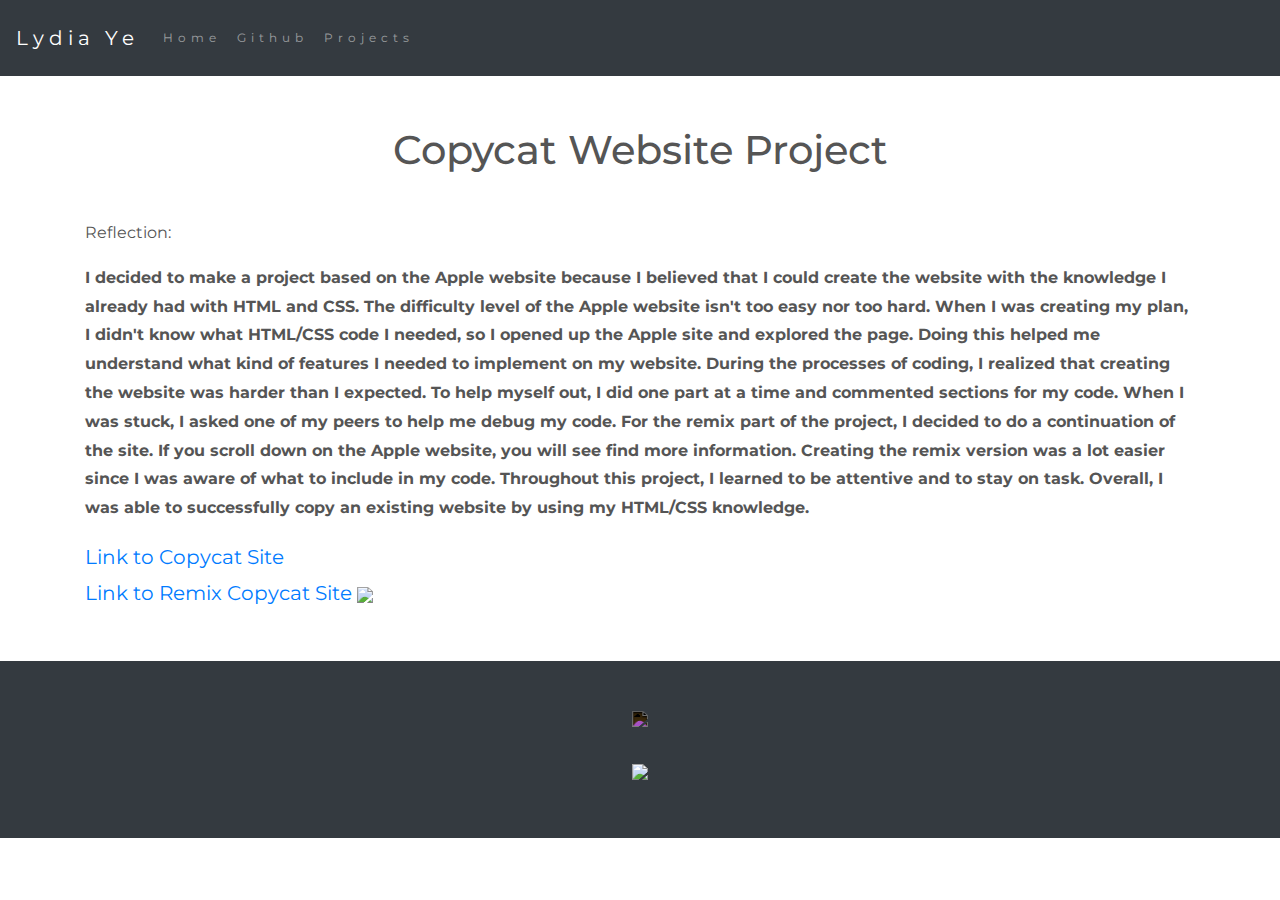
==== projects/copycat-website-project.html @ 35c72f75 "change home color" ====
<!DOCTYPE html>
<html lang="en">

<head>
    <title class="owner-name">#</title>
    <meta charset="utf-8">
    <meta name="viewport" content="width=device-width, initial-scale=1">
    <link rel="stylesheet" href="https://stackpath.bootstrapcdn.com/bootstrap/4.3.1/css/bootstrap.min.css">
    <link href="https://fonts.googleapis.com/css?family=Montserrat" rel="stylesheet">
    <link rel="stylesheet" href="../style.css" type="text/css">
    <script src="https://code.jquery.com/jquery-3.3.1.slim.min.js"></script>
    <script src="https://cdnjs.cloudflare.com/ajax/libs/popper.js/1.14.7/umd/popper.min.js"></script>
    <script src="https://stackpath.bootstrapcdn.com/bootstrap/4.3.1/js/bootstrap.min.js"></script>

</head>

<body>

    <!-- Navbar -->

    <nav class="navbar navbar-expand-lg navbar-dark bg-dark">
        <a class="navbar-brand owner-name" href="#"></a>
        <button class="navbar-toggler" type="button" data-toggle="collapse" data-target="#navbarSupportedContent" aria-controls="navbarSupportedContent" aria-expanded="false" aria-label="Toggle navigation">
            <span class="navbar-toggler-icon"></span>
        </button>

        <div class="collapse navbar-collapse" id="navbarSupportedContent">
            <ul class="navbar-nav mr-auto">
                <li class="nav-item">
                    <a class="nav-link" href="../index.html">Home</a>
                </li>
                <li class="nav-item">
                    <a class="nav-link" href="#" id="github" target="_blank">Github</a>
                </li>
                <li class="nav-item">
                    <a class="nav-link" href="../index.html#projects">Projects</a>
                </li>
            </ul>
        </div>
    </nav>

    <!-- First Container -->
    <div class="container-fluid bg-1">
        <div class="container">

            <h1 class="margin text-center">Copycat Website Project</h1>
            <p>Reflection:</p>
    
            <p><b>I decided to make a project based on the Apple website because I believed that I could create the website with the knowledge I already had with HTML and CSS. The difficulty level of the Apple website isn't too easy nor too hard. When I was creating my plan, I didn't know what HTML/CSS code I needed, so I opened up the Apple site and explored the page. Doing this helped me understand what kind of features I needed to implement on my website. During the processes of coding, I realized that creating the website was harder than I expected. To help myself out, I did one part at a time and commented sections for my code. When I was stuck, I asked one of my peers to help me debug my code. For the remix part of the project, I decided to do a continuation of the site. If you scroll down on the Apple website, you will see find more information. Creating the remix version was a lot easier since I was aware of what to include in my code. Throughout this project, I learned to be attentive and to stay on task. Overall, I was able to successfully copy an existing website by using my HTML/CSS knowledge.</b></p>
            <a href="https://lydiay3590.github.io/copycat-website-project/">Link to Copycat Site</a></br>
            <a href="https://lydiay3590.github.io/copycat-website-project/remix.html">Link to Remix Copycat Site</a>

            <!--EXAMPLE OF PREVIEW LINK-->
            <!--<a href="http://yourUserName.github.io/yourRepoName">Preview</a>-->
            <!--EXAMPLE OF GITHUB LINK-->
            <!--<a href="http://github.com/yourUserName/yourRepoName">Github</a>-->

            <img src="../img/avatar.png" class="img-fluid project-img">


            <div class="row">

                <!--
                <div class="col-sm-6">
                    Use this to...
                </div>
                <div class="col-sm-6">
                    ...make two columns
                </div>
                -->

            </div>

        </div>
    </div>



    <!-- Footer -->
    <footer class="container-fluid bg-4 text-center">
        <a href="#" target="_blank" id="fork"><img src="../img/fork.png"></a><br>
        <a href="https://hstatsep.github.io" target="_blank"><img src="https://hstatsep.github.io/img/hstatsep-logo-small.png" id="sep"></a>
    </footer>


    <script src="../script.js"></script>
</body>

</html>
---- style.css ----
html, body {
    height: 100%;
}

body {
    font: 20px Montserrat, sans-serif;
    line-height: 1.8;
    color: #f5f6f7;
}

p {
    font-size: 16px;
}

.card-link {
    color: #000000; /* Black */
}

.card-link:hover {
    color: rgb(193,177,199);
}

#logo, .project-img {
    max-height: 300px;
}

#fork img{
    height: 25px;
    margin-bottom: 25px;
    filter: invert(1);
}

#sep {
    height: 75px;
}

.margin {
    margin-bottom: 45px;
}

.bg-1 {
    background-color: #ffffff; /* White */
    color: #555555;
}

.bg-2 {
    background-color: rgb(193,177,199); /* Purple */
    color: #ffffff;
}

.card {
    color: black;
    text-align: left;
}

.card-title {
    font-weight: 700;
}

.bg-3 {
    background-color: #000000; /* Black */
    color: #ffffff;
}

.bg-4 {
    background-color: #343a40; /* Dark Gray */
    color: #fff;
}

.container-fluid {
    padding-top: 50px;
    padding-bottom: 50px;
}

.navbar {
    padding-top: 15px;
    padding-bottom: 15px;
    border: 0;
    border-radius: 0;
    margin-bottom: 0;
    font-size: 12px;
    letter-spacing: 5px;
}

.navbar-nav li a:hover {
    color: rgb(193,177,199) !important;
}
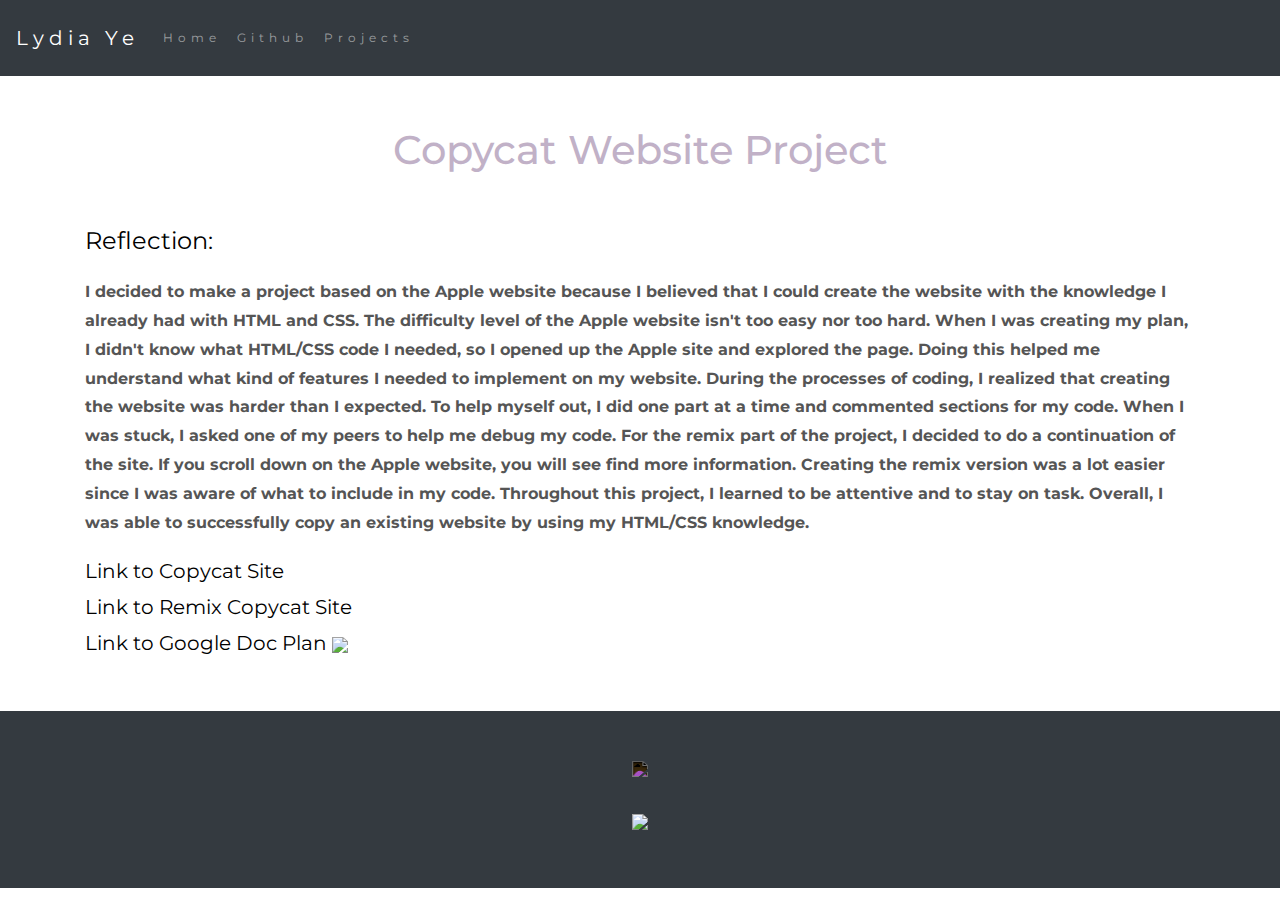
==== commit 32041db9: "add original-website.gif copycat-website.gif" ====
--- a/projects/copycat-website-project.html
+++ b/projects/copycat-website-project.html
@@ -43,12 +43,15 @@
     <div class="container-fluid bg-1">
         <div class="container">
 
-            <h1 class="margin text-center">Copycat Website Project</h1>
-            <p>Reflection:</p>
+            <h1 class="margin text-center title">Copycat Website Project</h1>
+            <p class="subtitles">Reflection:</p>
     
-            <p><b>I decided to make a project based on the Apple website because I believed that I could create the website with the knowledge I already had with HTML and CSS. The difficulty level of the Apple website isn't too easy nor too hard. When I was creating my plan, I didn't know what HTML/CSS code I needed, so I opened up the Apple site and explored the page. Doing this helped me understand what kind of features I needed to implement on my website. During the processes of coding, I realized that creating the website was harder than I expected. To help myself out, I did one part at a time and commented sections for my code. When I was stuck, I asked one of my peers to help me debug my code. For the remix part of the project, I decided to do a continuation of the site. If you scroll down on the Apple website, you will see find more information. Creating the remix version was a lot easier since I was aware of what to include in my code. Throughout this project, I learned to be attentive and to stay on task. Overall, I was able to successfully copy an existing website by using my HTML/CSS knowledge.</b></p>
-            <a href="https://lydiay3590.github.io/copycat-website-project/">Link to Copycat Site</a></br>
-            <a href="https://lydiay3590.github.io/copycat-website-project/remix.html">Link to Remix Copycat Site</a>
+            <p class="reflection"><b>I decided to make a project based on the Apple website because I believed that I could create the website with the knowledge I already had with HTML and CSS. The difficulty level of the Apple website isn't too easy nor too hard. When I was creating my plan, I didn't know what HTML/CSS code I needed, so I opened up the Apple site and explored the page. Doing this helped me understand what kind of features I needed to implement on my website. During the processes of coding, I realized that creating the website was harder than I expected. To help myself out, I did one part at a time and commented sections for my code. When I was stuck, I asked one of my peers to help me debug my code. For the remix part of the project, I decided to do a continuation of the site. If you scroll down on the Apple website, you will see find more information. Creating the remix version was a lot easier since I was aware of what to include in my code. Throughout this project, I learned to be attentive and to stay on task. Overall, I was able to successfully copy an existing website by using my HTML/CSS knowledge.</b></p>
+            
+            <p class="subtitles"></p>
+            <a href="https://lydiay3590.github.io/copycat-website-project/" class="links">Link to Copycat Site</a></br>
+            <a href="https://lydiay3590.github.io/copycat-website-project/remix.html" class="links">Link to Remix Copycat Site</a></br>
+            <a href="https://docs.google.com/document/d/17GQdXYd2OBr62yXMnJMVHa6feeB43CQ97eMXwb-kteI/edit?usp=sharing" class="links">Link to Google Doc Plan</a>
 
             <!--EXAMPLE OF PREVIEW LINK-->
             <!--<a href="http://yourUserName.github.io/yourRepoName">Preview</a>-->
--- a/style.css
+++ b/style.css
@@ -55,6 +55,7 @@
 
 .card-title {
     font-weight: 700;
+    color: rgb(193,177,199) /* Purple */
 }
 
 .bg-3 {
@@ -84,4 +85,27 @@
 
 .navbar-nav li a:hover {
     color: rgb(193,177,199) !important;
-}+}
+
+.title {
+    color: rgb(193,177,199); /* Purple */
+}
+
+.subtitles {
+    color: #000000; /* Black */
+    font-size: 24px;
+}
+
+.reflection {
+    font-size: 16px;
+}
+
+.links {
+    color: #000000;
+}
+
+.links:hover {
+    color: rgb(193,177,199);
+    text-decoration: none;
+}
+
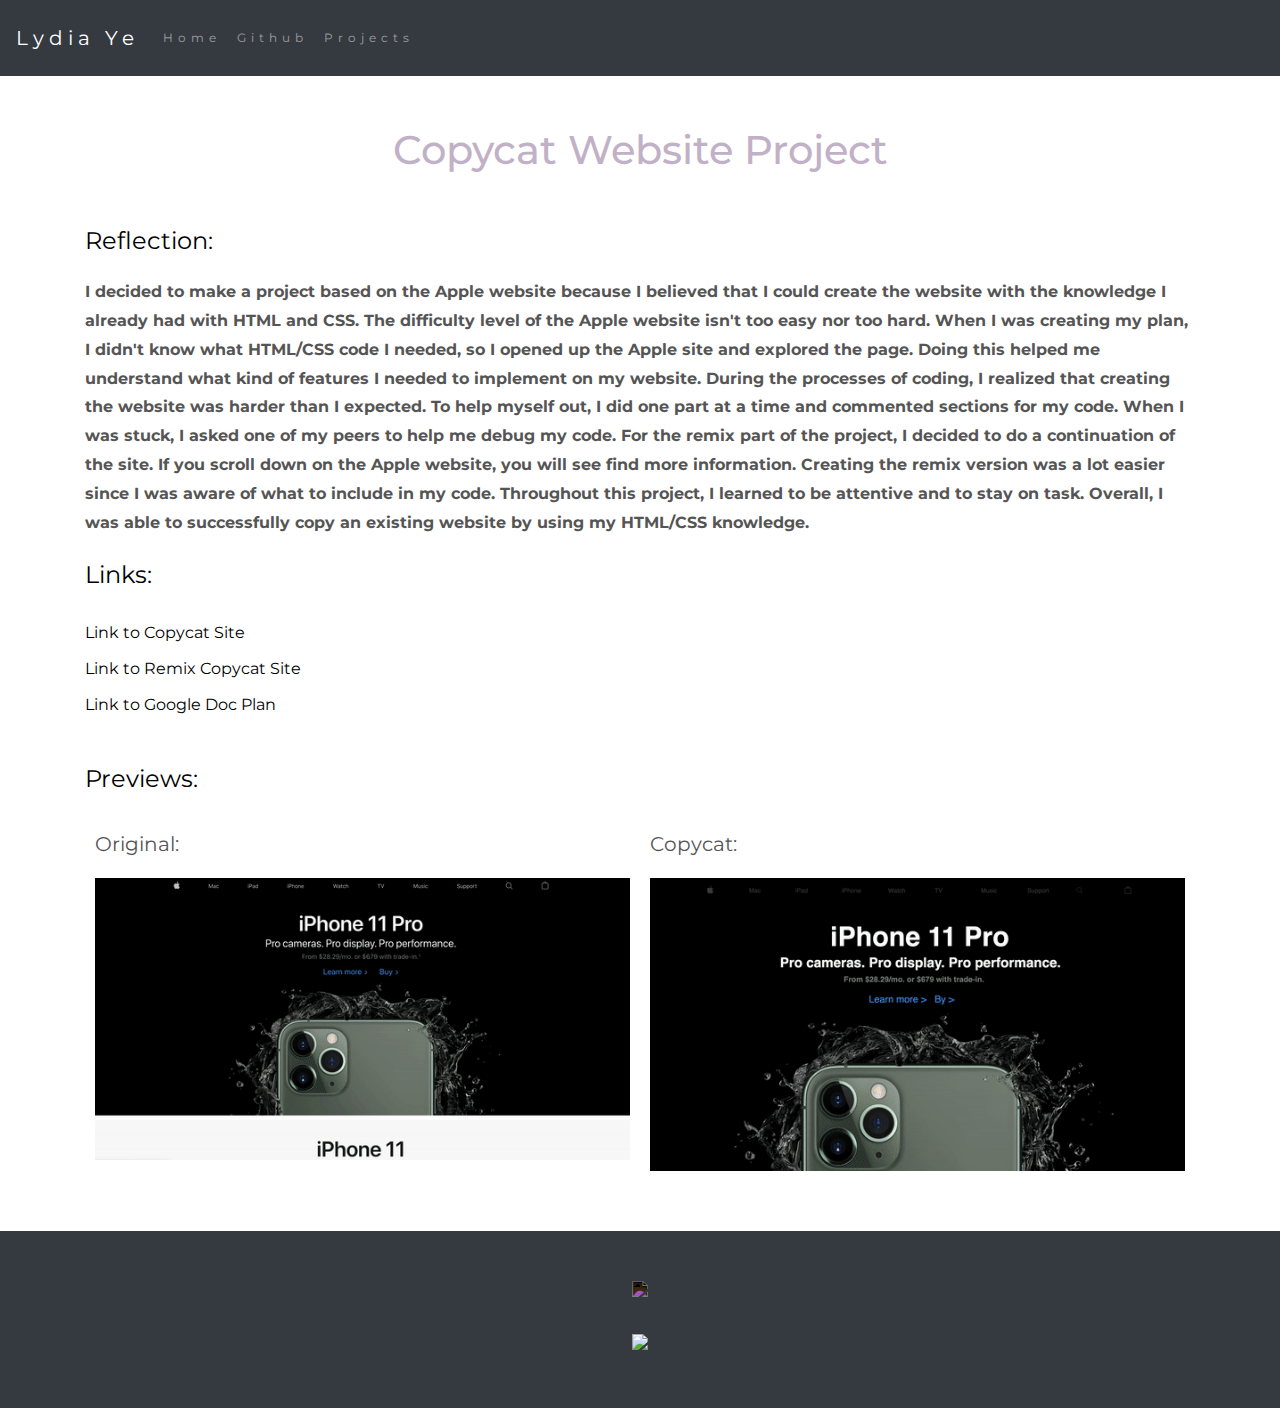
==== commit 2984f015: "add images" ====
--- a/projects/copycat-website-project.html
+++ b/projects/copycat-website-project.html
@@ -48,17 +48,28 @@
     
             <p class="reflection"><b>I decided to make a project based on the Apple website because I believed that I could create the website with the knowledge I already had with HTML and CSS. The difficulty level of the Apple website isn't too easy nor too hard. When I was creating my plan, I didn't know what HTML/CSS code I needed, so I opened up the Apple site and explored the page. Doing this helped me understand what kind of features I needed to implement on my website. During the processes of coding, I realized that creating the website was harder than I expected. To help myself out, I did one part at a time and commented sections for my code. When I was stuck, I asked one of my peers to help me debug my code. For the remix part of the project, I decided to do a continuation of the site. If you scroll down on the Apple website, you will see find more information. Creating the remix version was a lot easier since I was aware of what to include in my code. Throughout this project, I learned to be attentive and to stay on task. Overall, I was able to successfully copy an existing website by using my HTML/CSS knowledge.</b></p>
             
-            <p class="subtitles"></p>
+            <p class="subtitles">Links:</p>
             <a href="https://lydiay3590.github.io/copycat-website-project/" class="links">Link to Copycat Site</a></br>
             <a href="https://lydiay3590.github.io/copycat-website-project/remix.html" class="links">Link to Remix Copycat Site</a></br>
-            <a href="https://docs.google.com/document/d/17GQdXYd2OBr62yXMnJMVHa6feeB43CQ97eMXwb-kteI/edit?usp=sharing" class="links">Link to Google Doc Plan</a>
+            <a href="https://docs.google.com/document/d/17GQdXYd2OBr62yXMnJMVHa6feeB43CQ97eMXwb-kteI/edit?usp=sharing" class="links">Link to Google Doc Plan</a></br></br>
 
             <!--EXAMPLE OF PREVIEW LINK-->
             <!--<a href="http://yourUserName.github.io/yourRepoName">Preview</a>-->
             <!--EXAMPLE OF GITHUB LINK-->
             <!--<a href="http://github.com/yourUserName/yourRepoName">Github</a>-->
-
-            <img src="../img/avatar.png" class="img-fluid project-img">
+            
+            <p class="subtitles">Previews:</p>
+            <div class="location-img">
+                <div class="location-position">
+                     <p class="img-title">Original:</p>
+                     <img src="../img/original-website.gif" class="img-fluid project-img"></br></br>
+                </div>
+                
+                <div class="location-position">
+                    <p class="img-title">Copycat:</p>
+                    <img src="../img/copycat-website.gif" class="img-fluid project-img">
+                </div>
+            </div>
 
 
             <div class="row">
--- a/style.css
+++ b/style.css
@@ -100,8 +100,13 @@
     font-size: 16px;
 }
 
+.img-title {
+    font-size: 20px;
+}
+
 .links {
     color: #000000;
+    font-size: 16px;
 }
 
 .links:hover {
@@ -109,3 +114,15 @@
     text-decoration: none;
 }
 
+.location-img {
+    width: 100%;
+}
+
+.location-position {
+    float: left;
+    width: 49.99%;
+    padding: 10px;
+}
+
+
+
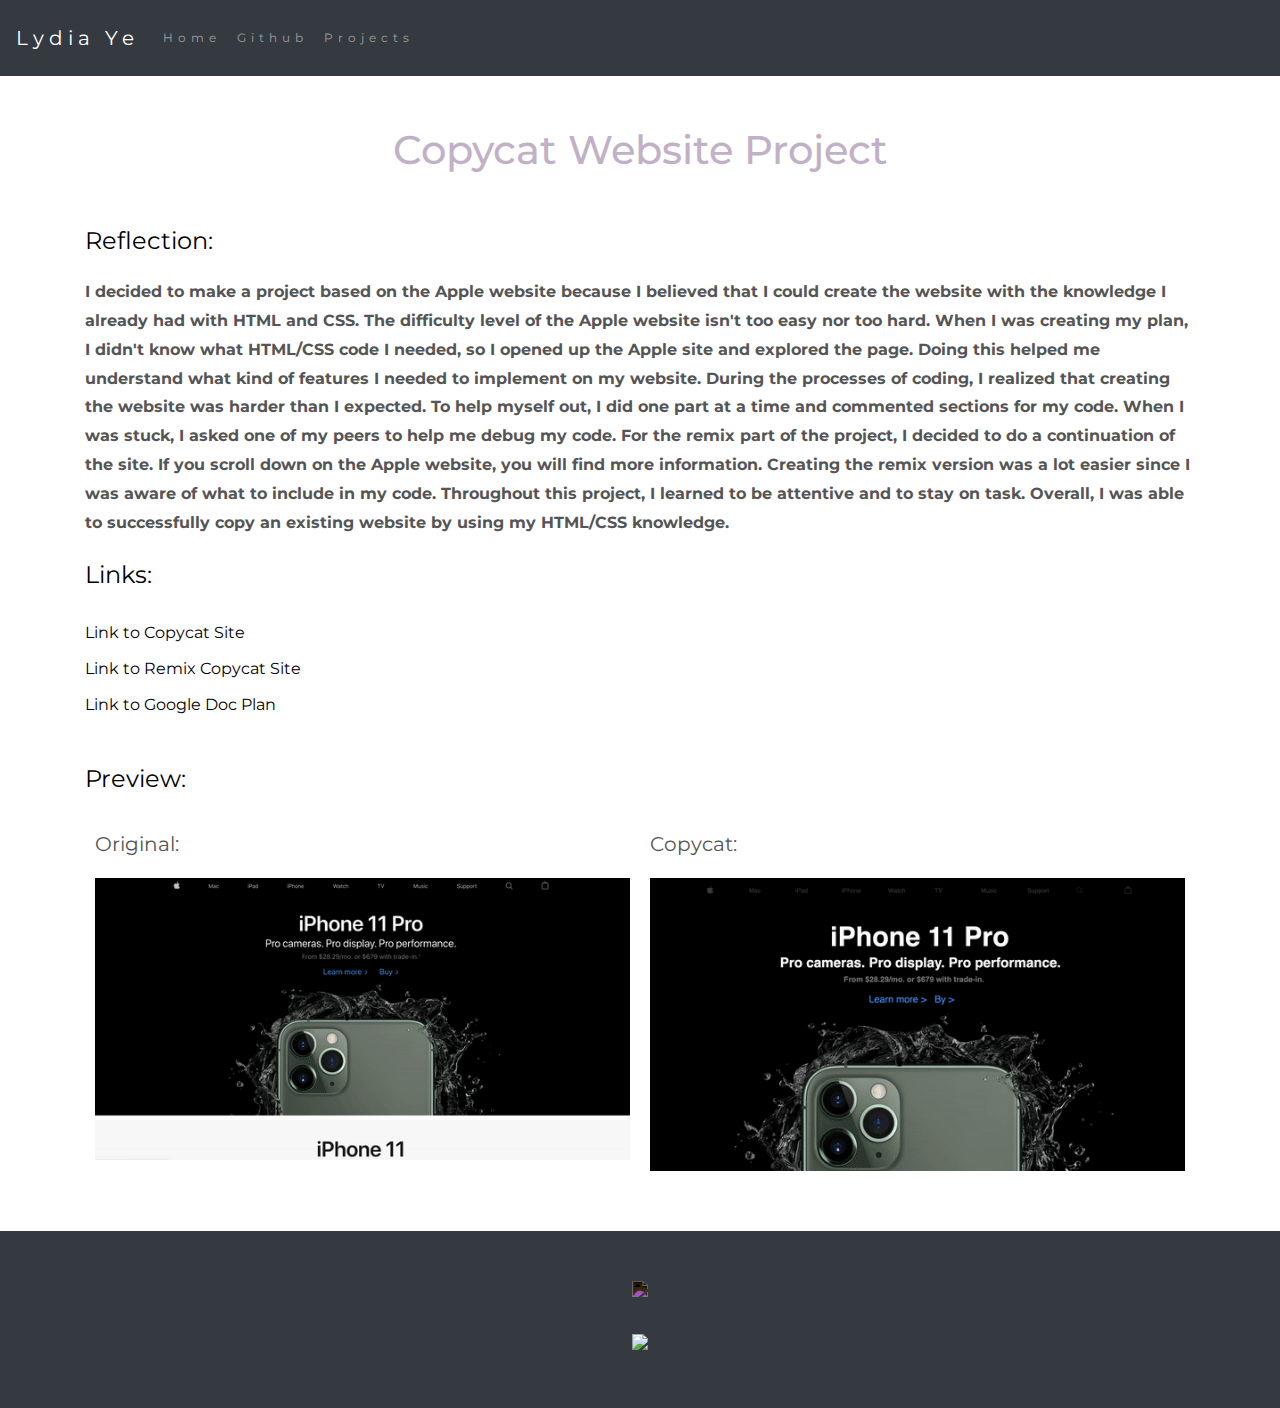
==== commit 58e3fd2d: "update copycat-website-project.html" ====
--- a/projects/copycat-website-project.html
+++ b/projects/copycat-website-project.html
@@ -46,7 +46,7 @@
             <h1 class="margin text-center title">Copycat Website Project</h1>
             <p class="subtitles">Reflection:</p>
     
-            <p class="reflection"><b>I decided to make a project based on the Apple website because I believed that I could create the website with the knowledge I already had with HTML and CSS. The difficulty level of the Apple website isn't too easy nor too hard. When I was creating my plan, I didn't know what HTML/CSS code I needed, so I opened up the Apple site and explored the page. Doing this helped me understand what kind of features I needed to implement on my website. During the processes of coding, I realized that creating the website was harder than I expected. To help myself out, I did one part at a time and commented sections for my code. When I was stuck, I asked one of my peers to help me debug my code. For the remix part of the project, I decided to do a continuation of the site. If you scroll down on the Apple website, you will see find more information. Creating the remix version was a lot easier since I was aware of what to include in my code. Throughout this project, I learned to be attentive and to stay on task. Overall, I was able to successfully copy an existing website by using my HTML/CSS knowledge.</b></p>
+            <p class="reflection"><b>I decided to make a project based on the Apple website because I believed that I could create the website with the knowledge I already had with HTML and CSS. The difficulty level of the Apple website isn't too easy nor too hard. When I was creating my plan, I didn't know what HTML/CSS code I needed, so I opened up the Apple site and explored the page. Doing this helped me understand what kind of features I needed to implement on my website. During the processes of coding, I realized that creating the website was harder than I expected. To help myself out, I did one part at a time and commented sections for my code. When I was stuck, I asked one of my peers to help me debug my code. For the remix part of the project, I decided to do a continuation of the site. If you scroll down on the Apple website, you will find more information. Creating the remix version was a lot easier since I was aware of what to include in my code. Throughout this project, I learned to be attentive and to stay on task. Overall, I was able to successfully copy an existing website by using my HTML/CSS knowledge.</b></p>
             
             <p class="subtitles">Links:</p>
             <a href="https://lydiay3590.github.io/copycat-website-project/" class="links">Link to Copycat Site</a></br>
@@ -58,7 +58,7 @@
             <!--EXAMPLE OF GITHUB LINK-->
             <!--<a href="http://github.com/yourUserName/yourRepoName">Github</a>-->
             
-            <p class="subtitles">Previews:</p>
+            <p class="subtitles">Preview:</p>
             <div class="location-img">
                 <div class="location-position">
                      <p class="img-title">Original:</p>
